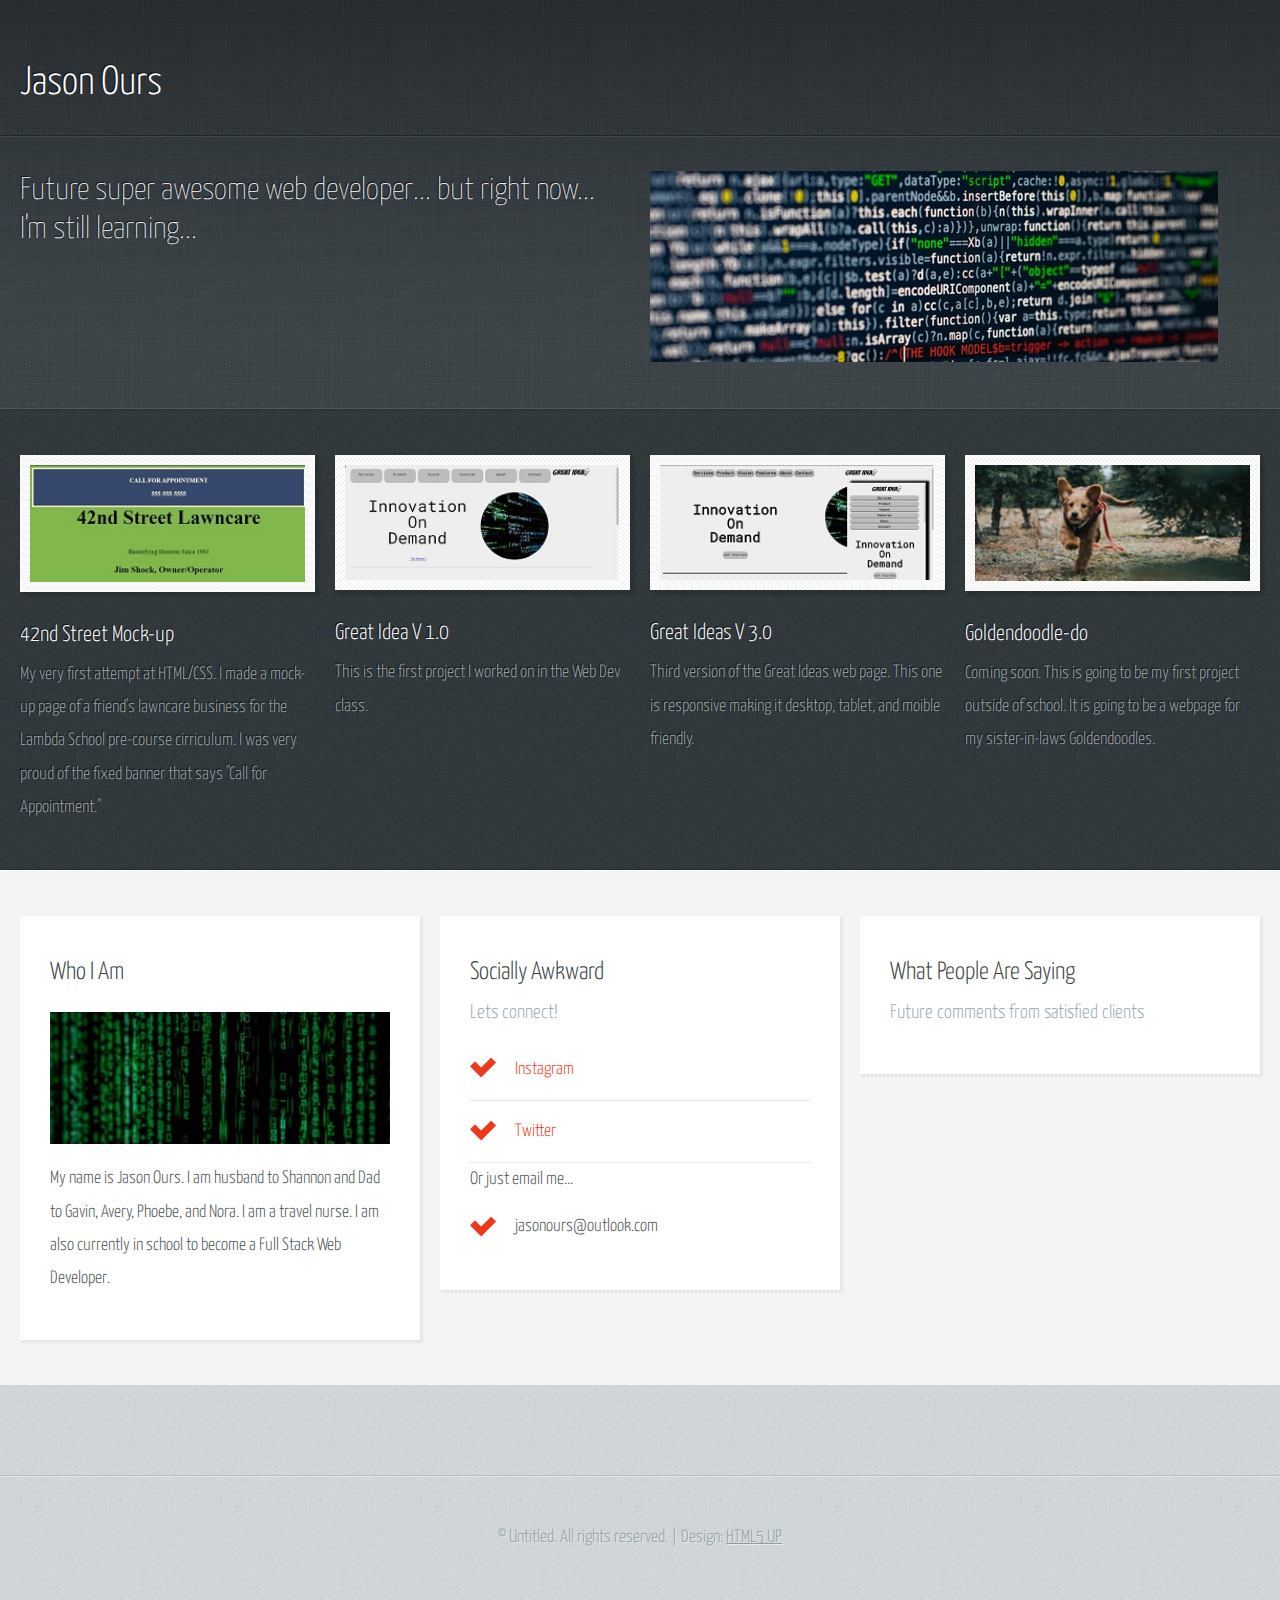
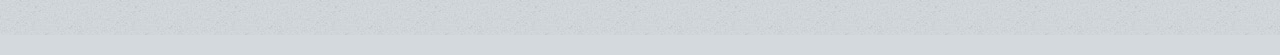
==== index.html @ 46f03d9a "initial commit" ====
<!DOCTYPE HTML>
<!--
	Halcyonic by HTML5 UP
	html5up.net | @ajlkn
	Free for personal and commercial use under the CCA 3.0 license (html5up.net/license)
-->
<html>
	<head>
		<title>Jason Ours Portfolio</title>
		<meta charset="utf-8" />
		<meta name="viewport" content="width=device-width, initial-scale=1, user-scalable=no" />
		<link rel="stylesheet" href="assets/css/main.css" />
	</head>
	<body>
		<div id="page-wrapper">

			<!-- Header -->
				<section id="header">
					<div class="container">
						<div class="row">
							<div class="col-12">

								<!-- Logo -->
									<h1><a href="index.html" id="logo">Jason Ours</a></h1>

								<!-- Nav --> <!--
									<nav id="nav">
										<a href="index.html">Homepage</a>
										<a href="threecolumn.html">Three Column</a>
										<a href="twocolumn1.html">Two Column #1</a>
										<a href="twocolumn2.html">Two Column #2</a>
										<a href="onecolumn.html">One Column</a>
									</nav> -->

							</div>
						</div>
					</div>
					<div id="banner">
						<div class="container">
							<div class="row">
								<div class="col-6 col-12-medium">

									<!-- Banner Copy -->
										<p>Future super awesome web developer... but right now... I'm still learning...</p>
									<!--<a href="#" class="button-large">Go on, click me!</a> -->

								</div>
								<div class="col-6 col-12-medium imp-medium">

									<!-- Banner Image -->
										<!-- <a href="#" class="bordered-feature-image"> --><img src="images/banner.jpg" alt="" /></a>
										<!--Banner image Photo by Markus Spiske temporausch.com from Pexels-->
								</div>
							</div>
						</div>
					</div>
				</section>

			<!-- Features -->
				<section id="features">
					<div class="container">
						<div class="row">
							<div class="col-3 col-6-medium col-12-small">

								<!-- Feature #1 -->
									<section>
										<a href="https://codepen.io/jasonours/pen/WNNBbBN" class="bordered-feature-image"><img src="images/pic01.jpg" alt="" /></a> 
										<h2>42nd Street Mock-up</h2>
										<p>
											My very first attempt at HTML/CSS. I made a mock-up
											page of a friend's lawncare business for the Lambda School
											pre-course cirriculum. I was very proud of the fixed banner
											that says "Call for Appointment."
										</p>
									</section>

							</div>
							<div class="col-3 col-6-medium col-12-small">

								<!-- Feature #2 -->
									<section>
										<a href="https://github.com/jasonours/User-Interface.git" class="bordered-feature-image"><img src="images/pic02.jpg" alt="" /></a> 
										<h2>Great Idea V 1.0</h2>
										<p>
											This is the first project I worked on in the Web Dev class. 
											
										</p>
									</section>

							</div>
							<div class="col-3 col-6-medium col-12-small">

								<!-- Feature #3 -->
									<section>
										<a href="https://github.com/jasonours/responsive-web-design-I.git" class="bordered-feature-image"><img src="images/pic03.jpg" alt="" /></a> 
										<h2>Great Ideas V 3.0</h2>
										<p>
											Third version of the Great Ideas web page. This one is responsive
											making it desktop, tablet, and moible friendly. 
											
										</p>
									</section>

							</div>
							<div class="col-3 col-6-medium col-12-small">

								<!-- Feature #4 -->
									<section>
										<a href="#" class="bordered-feature-image"><img src="images/pic04.jpg" alt="" /></a> <!--Image Photo by Jayden Burdick from Pexels-->
										<h2>Goldendoodle-do</h2>
										<p>
											Coming soon. This is going to be my first project outside of
											school. It is going to be a webpage for my sister-in-laws Goldendoodles.
										</p>
									</section>

							</div>
						</div>
					</div>
				</section>

			<!-- Content -->
				<section id="content">
					<div class="container">
						<div class="row aln-center">
							<div class="col-4 col-12-medium">

								<!-- Box #1 -->
									<section>
										<header>
											<h2>Who I Am</h2>
											<!-- <h3>A subheading about who we are</h3> -->
										</header>
										<a href="#" class="feature-image"><img src="images/pic05.jpg" alt="" /></a> <!--Image Photo by Markus Spiske temporausch.com from Pexels-->
										<p>
											My name is Jason Ours. I am husband to Shannon and Dad to Gavin, Avery, 
											Phoebe, and Nora. I am a travel nurse. I am also currently in school to
											become a Full Stack Web Developer.
										</p>
									</section>

							</div>
							<div class="col-4 col-6-medium col-12-small">

								<!-- Box #2 -->
									<section>
										<header>
											<h2>Socially Awkward</h2>
											<h3>Lets connect!</h3>
										</header>
										<ul class="check-list">
											<li><a href="instagram.com/jasonours/">Instagram</a></li>
											<li><a href="https://twitter.com/jasonours">Twitter</a></li>
											Or just email me...
											<li>jasonours@outlook.com</li>
										</ul>
									</section>

							</div>
							<div class="col-4 col-6-medium col-12-small">

								<!-- Box #3 -->
									<section>
										<header>
											<h2>What People Are Saying</h2>
											<h3>Future comments from satisfied clients</h3>
										</header>
										<!-- <ul class="quote-list">
											<li>
												<img src="images/pic06.jpg" alt="" />
												<p>"Neque nisidapibus mattis"</p>
												<span>Jane Doe, CEO of UntitledCorp</span>
											</li>
											<li>
												<img src="images/pic07.jpg" alt="" />
												<p>"Lorem ipsum consequat!"</p>
												<span>John Doe, President of FakeBiz</span>
											</li>
											<li>
												<img src="images/pic08.jpg" alt="" />
												<p>"Magna veroeros amet tempus"</p>
												<span>Mary Smith, CFO of UntitledBiz</span>
											</li>
										</ul> -->
									</section>

							</div>
						</div>
					</div>
				</section>

			<!-- Footer -->
				<section id="footer">
					<div class="container">
						<div class="row">
							<div class="col-8 col-12-medium">

								<!-- Links -->
									<section> <!--
										<h2>Links to Important Stuff</h2>
										<div>
											<div class="row">
												<div class="col-3 col-12-small">
													<ul class="link-list last-child">
														<li><a href="#">Neque amet dapibus</a></li>
														<li><a href="#">Sed mattis quis rutrum</a></li>
														<li><a href="#">Accumsan suspendisse</a></li>
														<li><a href="#">Eu varius vitae magna</a></li>
													</ul>
												</div>
												<div class="col-3 col-12-small">
													<ul class="link-list last-child">
														<li><a href="#">Neque amet dapibus</a></li>
														<li><a href="#">Sed mattis quis rutrum</a></li>
														<li><a href="#">Accumsan suspendisse</a></li>
														<li><a href="#">Eu varius vitae magna</a></li>
													</ul>
												</div>
												<div class="col-3 col-12-small">
													<ul class="link-list last-child">
														<li><a href="#">Neque amet dapibus</a></li>
														<li><a href="#">Sed mattis quis rutrum</a></li>
														<li><a href="#">Accumsan suspendisse</a></li>
														<li><a href="#">Eu varius vitae magna</a></li>
													</ul>
												</div>
												<div class="col-3 col-12-small">
													<ul class="link-list last-child">
														<li><a href="#">Neque amet dapibus</a></li>
														<li><a href="#">Sed mattis quis rutrum</a></li>
														<li><a href="#">Accumsan suspendisse</a></li>
														<li><a href="#">Eu varius vitae magna</a></li>
													</ul>
												</div>
											</div>
										</div> -->
									</section>

							</div>
							<div class="col-4 col-12-medium imp-medium">

								<!-- Blurb -->
									<section> <!--
										<h2>An Informative Text Blurb</h2>
										<p>
											Duis neque nisi, dapibus sed mattis quis, rutrum accumsan sed. Suspendisse eu
											varius nibh. Suspendisse vitae magna eget odio amet mollis. Duis neque nisi,
											dapibus sed mattis quis, sed rutrum accumsan sed. Suspendisse eu varius nibh
											lorem ipsum amet dolor sit amet lorem ipsum consequat gravida justo mollis.
										</p> -->
									</section>

							</div>
						</div>
					</div>
				</section>

			<!-- Copyright -->
				<div id="copyright">
					&copy; Untitled. All rights reserved. | Design: <a href="http://html5up.net">HTML5 UP</a>
				</div>

		</div>

		<!-- Scripts -->
			<script src="assets/js/jquery.min.js"></script>
			<script src="assets/js/browser.min.js"></script>
			<script src="assets/js/breakpoints.min.js"></script>
			<script src="assets/js/util.js"></script>
			<script src="assets/js/main.js"></script>

	</body>
</html>
---- assets/css/main.css ----
@import url("https://fonts.googleapis.com/css?family=Yanone+Kaffeesatz:400,300,200");

/*
	Halcyonic by HTML5 UP
	html5up.net | @ajlkn
	Free for personal and commercial use under the CCA 3.0 license (html5up.net/license)
*/

html, body, div, span, applet, object,
iframe, h1, h2, h3, h4, h5, h6, p, blockquote,
pre, a, abbr, acronym, address, big, cite,
code, del, dfn, em, img, ins, kbd, q, s, samp,
small, strike, strong, sub, sup, tt, var, b,
u, i, center, dl, dt, dd, ol, ul, li, fieldset,
form, label, legend, table, caption, tbody,
tfoot, thead, tr, th, td, article, aside,
canvas, details, embed, figure, figcaption,
footer, header, hgroup, menu, nav, output, ruby,
section, summary, time, mark, audio, video {
	margin: 0;
	padding: 0;
	border: 0;
	font-size: 100%;
	font: inherit;
	vertical-align: baseline;}

article, aside, details, figcaption, figure,
footer, header, hgroup, menu, nav, section {
	display: block;}

body {
	line-height: 1;
}

ol, ul {
	list-style: none;
}

blockquote, q {
	quotes: none;
}

	blockquote:before, blockquote:after, q:before, q:after {
		content: '';
		content: none;
	}

table {
	border-collapse: collapse;
	border-spacing: 0;
}

body {
	-webkit-text-size-adjust: none;
}

mark {
	background-color: transparent;
	color: inherit;
}

input::-moz-focus-inner {
	border: 0;
	padding: 0;
}

input, select, textarea {
	-moz-appearance: none;
	-webkit-appearance: none;
	-ms-appearance: none;
	appearance: none;
}

/* Basic */

	html {
		box-sizing: border-box;
	}

	*, *:before, *:after {
		box-sizing: inherit;
	}

	body {
		background: #D4D9DD url("images/bg03.jpg");
		color: #474f51;
		font-size: 13.5pt;
		font-family: 'Yanone Kaffeesatz';
		line-height: 1.85em;
		font-weight: 300;
	}

	input, textarea, select {
		color: #474f51;
		font-size: 13.5pt;
		font-family: 'Yanone Kaffeesatz';
		line-height: 1.85em;
		font-weight: 300;
	}

	ul, ol, p, dl {
		margin: 0 0 2em 0;
	}

	a {
		text-decoration: underline;
	}

		a:hover {
			text-decoration: none;
		}

	section > :last-child,
	section:last-child,
	.last-child {
		margin-bottom: 0 !important;
	}

/* Container */

	.container {
		margin: 0 auto;
		max-width: 100%;
		width: 1200px;
	}

		@media screen and (max-width: 1680px) {

			.container {
				width: 1200px;
			}

		}

		@media screen and (max-width: 1280px) {

			.container {
				width: calc(100% - 40px);
			}

		}

		@media screen and (max-width: 980px) {

			.container {
				width: calc(100% - 50px);
			}

		}

		@media screen and (max-width: 736px) {

			.container {
				width: calc(100% - 40px);
			}

		}

/* Row */

	.row {
		display: flex;
		flex-wrap: wrap;
		box-sizing: border-box;
		align-items: stretch;
	}

		.row > * {
			box-sizing: border-box;
		}

		.row.gtr-uniform > * > :last-child {
			margin-bottom: 0;
		}

		.row.aln-left {
			justify-content: flex-start;
		}

		.row.aln-center {
			justify-content: center;
		}

		.row.aln-right {
			justify-content: flex-end;
		}

		.row.aln-top {
			align-items: flex-start;
		}

		.row.aln-middle {
			align-items: center;
		}

		.row.aln-bottom {
			align-items: flex-end;
		}

		.row > .imp {
			order: -1;
		}

		.row > .col-1 {
			width: 8.33333%;
		}

		.row > .off-1 {
			margin-left: 8.33333%;
		}

		.row > .col-2 {
			width: 16.66667%;
		}

		.row > .off-2 {
			margin-left: 16.66667%;
		}

		.row > .col-3 {
			width: 25%;
		}

		.row > .off-3 {
			margin-left: 25%;
		}

		.row > .col-4 {
			width: 33.33333%;
		}

		.row > .off-4 {
			margin-left: 33.33333%;
		}

		.row > .col-5 {
			width: 41.66667%;
		}

		.row > .off-5 {
			margin-left: 41.66667%;
		}

		.row > .col-6 {
			width: 50%;
		}

		.row > .off-6 {
			margin-left: 50%;
		}

		.row > .col-7 {
			width: 58.33333%;
		}

		.row > .off-7 {
			margin-left: 58.33333%;
		}

		.row > .col-8 {
			width: 66.66667%;
		}

		.row > .off-8 {
			margin-left: 66.66667%;
		}

		.row > .col-9 {
			width: 75%;
		}

		.row > .off-9 {
			margin-left: 75%;
		}

		.row > .col-10 {
			width: 83.33333%;
		}

		.row > .off-10 {
			margin-left: 83.33333%;
		}

		.row > .col-11 {
			width: 91.66667%;
		}

		.row > .off-11 {
			margin-left: 91.66667%;
		}

		.row > .col-12 {
			width: 100%;
		}

		.row > .off-12 {
			margin-left: 100%;
		}

		.row.gtr-0 {
			margin-top: 0px;
			margin-left: 0px;
		}

			.row.gtr-0 > * {
				padding: 0px 0 0 0px;
			}

			.row.gtr-0.gtr-uniform {
				margin-top: 0px;
			}

				.row.gtr-0.gtr-uniform > * {
					padding-top: 0px;
				}

		.row.gtr-25 {
			margin-top: -6.25px;
			margin-left: -6.25px;
		}

			.row.gtr-25 > * {
				padding: 6.25px 0 0 6.25px;
			}

			.row.gtr-25.gtr-uniform {
				margin-top: -6.25px;
			}

				.row.gtr-25.gtr-uniform > * {
					padding-top: 6.25px;
				}

		.row.gtr-50 {
			margin-top: -12.5px;
			margin-left: -12.5px;
		}

			.row.gtr-50 > * {
				padding: 12.5px 0 0 12.5px;
			}

			.row.gtr-50.gtr-uniform {
				margin-top: -12.5px;
			}

				.row.gtr-50.gtr-uniform > * {
					padding-top: 12.5px;
				}

		.row {
			margin-top: -25px;
			margin-left: -25px;
		}

			.row > * {
				padding: 25px 0 0 25px;
			}

			.row.gtr-uniform {
				margin-top: -25px;
			}

				.row.gtr-uniform > * {
					padding-top: 25px;
				}

		.row.gtr-150 {
			margin-top: -37.5px;
			margin-left: -37.5px;
		}

			.row.gtr-150 > * {
				padding: 37.5px 0 0 37.5px;
			}

			.row.gtr-150.gtr-uniform {
				margin-top: -37.5px;
			}

				.row.gtr-150.gtr-uniform > * {
					padding-top: 37.5px;
				}

		.row.gtr-200 {
			margin-top: -50px;
			margin-left: -50px;
		}

			.row.gtr-200 > * {
				padding: 50px 0 0 50px;
			}

			.row.gtr-200.gtr-uniform {
				margin-top: -50px;
			}

				.row.gtr-200.gtr-uniform > * {
					padding-top: 50px;
				}

		@media screen and (max-width: 1680px) {

			.row {
				display: flex;
				flex-wrap: wrap;
				box-sizing: border-box;
				align-items: stretch;
			}

				.row > * {
					box-sizing: border-box;
				}

				.row.gtr-uniform > * > :last-child {
					margin-bottom: 0;
				}

				.row.aln-left {
					justify-content: flex-start;
				}

				.row.aln-center {
					justify-content: center;
				}

				.row.aln-right {
					justify-content: flex-end;
				}

				.row.aln-top {
					align-items: flex-start;
				}

				.row.aln-middle {
					align-items: center;
				}

				.row.aln-bottom {
					align-items: flex-end;
				}

				.row > .imp-xlarge {
					order: -1;
				}

				.row > .col-1-xlarge {
					width: 8.33333%;
				}

				.row > .off-1-xlarge {
					margin-left: 8.33333%;
				}

				.row > .col-2-xlarge {
					width: 16.66667%;
				}

				.row > .off-2-xlarge {
					margin-left: 16.66667%;
				}

				.row > .col-3-xlarge {
					width: 25%;
				}

				.row > .off-3-xlarge {
					margin-left: 25%;
				}

				.row > .col-4-xlarge {
					width: 33.33333%;
				}

				.row > .off-4-xlarge {
					margin-left: 33.33333%;
				}

				.row > .col-5-xlarge {
					width: 41.66667%;
				}

				.row > .off-5-xlarge {
					margin-left: 41.66667%;
				}

				.row > .col-6-xlarge {
					width: 50%;
				}

				.row > .off-6-xlarge {
					margin-left: 50%;
				}

				.row > .col-7-xlarge {
					width: 58.33333%;
				}

				.row > .off-7-xlarge {
					margin-left: 58.33333%;
				}

				.row > .col-8-xlarge {
					width: 66.66667%;
				}

				.row > .off-8-xlarge {
					margin-left: 66.66667%;
				}

				.row > .col-9-xlarge {
					width: 75%;
				}

				.row > .off-9-xlarge {
					margin-left: 75%;
				}

				.row > .col-10-xlarge {
					width: 83.33333%;
				}

				.row > .off-10-xlarge {
					margin-left: 83.33333%;
				}

				.row > .col-11-xlarge {
					width: 91.66667%;
				}

				.row > .off-11-xlarge {
					margin-left: 91.66667%;
				}

				.row > .col-12-xlarge {
					width: 100%;
				}

				.row > .off-12-xlarge {
					margin-left: 100%;
				}

				.row.gtr-0 {
					margin-top: 0px;
					margin-left: 0px;
				}

					.row.gtr-0 > * {
						padding: 0px 0 0 0px;
					}

					.row.gtr-0.gtr-uniform {
						margin-top: 0px;
					}

						.row.gtr-0.gtr-uniform > * {
							padding-top: 0px;
						}

				.row.gtr-25 {
					margin-top: -6.25px;
					margin-left: -6.25px;
				}

					.row.gtr-25 > * {
						padding: 6.25px 0 0 6.25px;
					}

					.row.gtr-25.gtr-uniform {
						margin-top: -6.25px;
					}

						.row.gtr-25.gtr-uniform > * {
							padding-top: 6.25px;
						}

				.row.gtr-50 {
					margin-top: -12.5px;
					margin-left: -12.5px;
				}

					.row.gtr-50 > * {
						padding: 12.5px 0 0 12.5px;
					}

					.row.gtr-50.gtr-uniform {
						margin-top: -12.5px;
					}

						.row.gtr-50.gtr-uniform > * {
							padding-top: 12.5px;
						}

				.row {
					margin-top: -25px;
					margin-left: -25px;
				}

					.row > * {
						padding: 25px 0 0 25px;
					}

					.row.gtr-uniform {
						margin-top: -25px;
					}

						.row.gtr-uniform > * {
							padding-top: 25px;
						}

				.row.gtr-150 {
					margin-top: -37.5px;
					margin-left: -37.5px;
				}

					.row.gtr-150 > * {
						padding: 37.5px 0 0 37.5px;
					}

					.row.gtr-150.gtr-uniform {
						margin-top: -37.5px;
					}

						.row.gtr-150.gtr-uniform > * {
							padding-top: 37.5px;
						}

				.row.gtr-200 {
					margin-top: -50px;
					margin-left: -50px;
				}

					.row.gtr-200 > * {
						padding: 50px 0 0 50px;
					}

					.row.gtr-200.gtr-uniform {
						margin-top: -50px;
					}

						.row.gtr-200.gtr-uniform > * {
							padding-top: 50px;
						}

		}

		@media screen and (max-width: 1280px) {

			.row {
				display: flex;
				flex-wrap: wrap;
				box-sizing: border-box;
				align-items: stretch;
			}

				.row > * {
					box-sizing: border-box;
				}

				.row.gtr-uniform > * > :last-child {
					margin-bottom: 0;
				}

				.row.aln-left {
					justify-content: flex-start;
				}

				.row.aln-center {
					justify-content: center;
				}

				.row.aln-right {
					justify-content: flex-end;
				}

				.row.aln-top {
					align-items: flex-start;
				}

				.row.aln-middle {
					align-items: center;
				}

				.row.aln-bottom {
					align-items: flex-end;
				}

				.row > .imp-large {
					order: -1;
				}

				.row > .col-1-large {
					width: 8.33333%;
				}

				.row > .off-1-large {
					margin-left: 8.33333%;
				}

				.row > .col-2-large {
					width: 16.66667%;
				}

				.row > .off-2-large {
					margin-left: 16.66667%;
				}

				.row > .col-3-large {
					width: 25%;
				}

				.row > .off-3-large {
					margin-left: 25%;
				}

				.row > .col-4-large {
					width: 33.33333%;
				}

				.row > .off-4-large {
					margin-left: 33.33333%;
				}

				.row > .col-5-large {
					width: 41.66667%;
				}

				.row > .off-5-large {
					margin-left: 41.66667%;
				}

				.row > .col-6-large {
					width: 50%;
				}

				.row > .off-6-large {
					margin-left: 50%;
				}

				.row > .col-7-large {
					width: 58.33333%;
				}

				.row > .off-7-large {
					margin-left: 58.33333%;
				}

				.row > .col-8-large {
					width: 66.66667%;
				}

				.row > .off-8-large {
					margin-left: 66.66667%;
				}

				.row > .col-9-large {
					width: 75%;
				}

				.row > .off-9-large {
					margin-left: 75%;
				}

				.row > .col-10-large {
					width: 83.33333%;
				}

				.row > .off-10-large {
					margin-left: 83.33333%;
				}

				.row > .col-11-large {
					width: 91.66667%;
				}

				.row > .off-11-large {
					margin-left: 91.66667%;
				}

				.row > .col-12-large {
					width: 100%;
				}

				.row > .off-12-large {
					margin-left: 100%;
				}

				.row.gtr-0 {
					margin-top: 0px;
					margin-left: 0px;
				}

					.row.gtr-0 > * {
						padding: 0px 0 0 0px;
					}

					.row.gtr-0.gtr-uniform {
						margin-top: 0px;
					}

						.row.gtr-0.gtr-uniform > * {
							padding-top: 0px;
						}

				.row.gtr-25 {
					margin-top: -5px;
					margin-left: -5px;
				}

					.row.gtr-25 > * {
						padding: 5px 0 0 5px;
					}

					.row.gtr-25.gtr-uniform {
						margin-top: -5px;
					}

						.row.gtr-25.gtr-uniform > * {
							padding-top: 5px;
						}

				.row.gtr-50 {
					margin-top: -10px;
					margin-left: -10px;
				}

					.row.gtr-50 > * {
						padding: 10px 0 0 10px;
					}

					.row.gtr-50.gtr-uniform {
						margin-top: -10px;
					}

						.row.gtr-50.gtr-uniform > * {
							padding-top: 10px;
						}

				.row {
					margin-top: -20px;
					margin-left: -20px;
				}

					.row > * {
						padding: 20px 0 0 20px;
					}

					.row.gtr-uniform {
						margin-top: -20px;
					}

						.row.gtr-uniform > * {
							padding-top: 20px;
						}

				.row.gtr-150 {
					margin-top: -30px;
					margin-left: -30px;
				}

					.row.gtr-150 > * {
						padding: 30px 0 0 30px;
					}

					.row.gtr-150.gtr-uniform {
						margin-top: -30px;
					}

						.row.gtr-150.gtr-uniform > * {
							padding-top: 30px;
						}

				.row.gtr-200 {
					margin-top: -40px;
					margin-left: -40px;
				}

					.row.gtr-200 > * {
						padding: 40px 0 0 40px;
					}

					.row.gtr-200.gtr-uniform {
						margin-top: -40px;
					}

						.row.gtr-200.gtr-uniform > * {
							padding-top: 40px;
						}

		}

		@media screen and (max-width: 980px) {

			.row {
				display: flex;
				flex-wrap: wrap;
				box-sizing: border-box;
				align-items: stretch;
			}

				.row > * {
					box-sizing: border-box;
				}

				.row.gtr-uniform > * > :last-child {
					margin-bottom: 0;
				}

				.row.aln-left {
					justify-content: flex-start;
				}

				.row.aln-center {
					justify-content: center;
				}

				.row.aln-right {
					justify-content: flex-end;
				}

				.row.aln-top {
					align-items: flex-start;
				}

				.row.aln-middle {
					align-items: center;
				}

				.row.aln-bottom {
					align-items: flex-end;
				}

				.row > .imp-medium {
					order: -1;
				}

				.row > .col-1-medium {
					width: 8.33333%;
				}

				.row > .off-1-medium {
					margin-left: 8.33333%;
				}

				.row > .col-2-medium {
					width: 16.66667%;
				}

				.row > .off-2-medium {
					margin-left: 16.66667%;
				}

				.row > .col-3-medium {
					width: 25%;
				}

				.row > .off-3-medium {
					margin-left: 25%;
				}

				.row > .col-4-medium {
					width: 33.33333%;
				}

				.row > .off-4-medium {
					margin-left: 33.33333%;
				}

				.row > .col-5-medium {
					width: 41.66667%;
				}

				.row > .off-5-medium {
					margin-left: 41.66667%;
				}

				.row > .col-6-medium {
					width: 50%;
				}

				.row > .off-6-medium {
					margin-left: 50%;
				}

				.row > .col-7-medium {
					width: 58.33333%;
				}

				.row > .off-7-medium {
					margin-left: 58.33333%;
				}

				.row > .col-8-medium {
					width: 66.66667%;
				}

				.row > .off-8-medium {
					margin-left: 66.66667%;
				}

				.row > .col-9-medium {
					width: 75%;
				}

				.row > .off-9-medium {
					margin-left: 75%;
				}

				.row > .col-10-medium {
					width: 83.33333%;
				}

				.row > .off-10-medium {
					margin-left: 83.33333%;
				}

				.row > .col-11-medium {
					width: 91.66667%;
				}

				.row > .off-11-medium {
					margin-left: 91.66667%;
				}

				.row > .col-12-medium {
					width: 100%;
				}

				.row > .off-12-medium {
					margin-left: 100%;
				}

				.row.gtr-0 {
					margin-top: 0px;
					margin-left: 0px;
				}

					.row.gtr-0 > * {
						padding: 0px 0 0 0px;
					}

					.row.gtr-0.gtr-uniform {
						margin-top: 0px;
					}

						.row.gtr-0.gtr-uniform > * {
							padding-top: 0px;
						}

				.row.gtr-25 {
					margin-top: -6.25px;
					margin-left: -6.25px;
				}

					.row.gtr-25 > * {
						padding: 6.25px 0 0 6.25px;
					}

					.row.gtr-25.gtr-uniform {
						margin-top: -6.25px;
					}

						.row.gtr-25.gtr-uniform > * {
							padding-top: 6.25px;
						}

				.row.gtr-50 {
					margin-top: -12.5px;
					margin-left: -12.5px;
				}

					.row.gtr-50 > * {
						padding: 12.5px 0 0 12.5px;
					}

					.row.gtr-50.gtr-uniform {
						margin-top: -12.5px;
					}

						.row.gtr-50.gtr-uniform > * {
							padding-top: 12.5px;
						}

				.row {
					margin-top: -25px;
					margin-left: -25px;
				}

					.row > * {
						padding: 25px 0 0 25px;
					}

					.row.gtr-uniform {
						margin-top: -25px;
					}

						.row.gtr-uniform > * {
							padding-top: 25px;
						}

				.row.gtr-150 {
					margin-top: -37.5px;
					margin-left: -37.5px;
				}

					.row.gtr-150 > * {
						padding: 37.5px 0 0 37.5px;
					}

					.row.gtr-150.gtr-uniform {
						margin-top: -37.5px;
					}

						.row.gtr-150.gtr-uniform > * {
							padding-top: 37.5px;
						}

				.row.gtr-200 {
					margin-top: -50px;
					margin-left: -50px;
				}

					.row.gtr-200 > * {
						padding: 50px 0 0 50px;
					}

					.row.gtr-200.gtr-uniform {
						margin-top: -50px;
					}

						.row.gtr-200.gtr-uniform > * {
							padding-top: 50px;
						}

		}

		@media screen and (max-width: 736px) {

			.row {
				display: flex;
				flex-wrap: wrap;
				box-sizing: border-box;
				align-items: stretch;
			}

				.row > * {
					box-sizing: border-box;
				}

				.row.gtr-uniform > * > :last-child {
					margin-bottom: 0;
				}

				.row.aln-left {
					justify-content: flex-start;
				}

				.row.aln-center {
					justify-content: center;
				}

				.row.aln-right {
					justify-content: flex-end;
				}

				.row.aln-top {
					align-items: flex-start;
				}

				.row.aln-middle {
					align-items: center;
				}

				.row.aln-bottom {
					align-items: flex-end;
				}

				.row > .imp-small {
					order: -1;
				}

				.row > .col-1-small {
					width: 8.33333%;
				}

				.row > .off-1-small {
					margin-left: 8.33333%;
				}

				.row > .col-2-small {
					width: 16.66667%;
				}

				.row > .off-2-small {
					margin-left: 16.66667%;
				}

				.row > .col-3-small {
					width: 25%;
				}

				.row > .off-3-small {
					margin-left: 25%;
				}

				.row > .col-4-small {
					width: 33.33333%;
				}

				.row > .off-4-small {
					margin-left: 33.33333%;
				}

				.row > .col-5-small {
					width: 41.66667%;
				}

				.row > .off-5-small {
					margin-left: 41.66667%;
				}

				.row > .col-6-small {
					width: 50%;
				}

				.row > .off-6-small {
					margin-left: 50%;
				}

				.row > .col-7-small {
					width: 58.33333%;
				}

				.row > .off-7-small {
					margin-left: 58.33333%;
				}

				.row > .col-8-small {
					width: 66.66667%;
				}

				.row > .off-8-small {
					margin-left: 66.66667%;
				}

				.row > .col-9-small {
					width: 75%;
				}

				.row > .off-9-small {
					margin-left: 75%;
				}

				.row > .col-10-small {
					width: 83.33333%;
				}

				.row > .off-10-small {
					margin-left: 83.33333%;
				}

				.row > .col-11-small {
					width: 91.66667%;
				}

				.row > .off-11-small {
					margin-left: 91.66667%;
				}

				.row > .col-12-small {
					width: 100%;
				}

				.row > .off-12-small {
					margin-left: 100%;
				}

				.row.gtr-0 {
					margin-top: 0px;
					margin-left: 0px;
				}

					.row.gtr-0 > * {
						padding: 0px 0 0 0px;
					}

					.row.gtr-0.gtr-uniform {
						margin-top: 0px;
					}

						.row.gtr-0.gtr-uniform > * {
							padding-top: 0px;
						}

				.row.gtr-25 {
					margin-top: -5px;
					margin-left: -5px;
				}

					.row.gtr-25 > * {
						padding: 5px 0 0 5px;
					}

					.row.gtr-25.gtr-uniform {
						margin-top: -5px;
					}

						.row.gtr-25.gtr-uniform > * {
							padding-top: 5px;
						}

				.row.gtr-50 {
					margin-top: -10px;
					margin-left: -10px;
				}

					.row.gtr-50 > * {
						padding: 10px 0 0 10px;
					}

					.row.gtr-50.gtr-uniform {
						margin-top: -10px;
					}

						.row.gtr-50.gtr-uniform > * {
							padding-top: 10px;
						}

				.row {
					margin-top: -20px;
					margin-left: -20px;
				}

					.row > * {
						padding: 20px 0 0 20px;
					}

					.row.gtr-uniform {
						margin-top: -20px;
					}

						.row.gtr-uniform > * {
							padding-top: 20px;
						}

				.row.gtr-150 {
					margin-top: -30px;
					margin-left: -30px;
				}

					.row.gtr-150 > * {
						padding: 30px 0 0 30px;
					}

					.row.gtr-150.gtr-uniform {
						margin-top: -30px;
					}

						.row.gtr-150.gtr-uniform > * {
							padding-top: 30px;
						}

				.row.gtr-200 {
					margin-top: -40px;
					margin-left: -40px;
				}

					.row.gtr-200 > * {
						padding: 40px 0 0 40px;
					}

					.row.gtr-200.gtr-uniform {
						margin-top: -40px;
					}

						.row.gtr-200.gtr-uniform > * {
							padding-top: 40px;
						}

		}

/* Multi-use */

	.link-list li {
		padding: 0.2em 0 0.2em 0;
	}

		.link-list li:first-child {
			padding-top: 0 !important;
			border-top: 0 !important;
		}

		.link-list li:last-child {
			padding-bottom: 0 !important;
			border-bottom: 0 !important;
		}

	.quote-list li {
		padding: 1em 0 1em 0;
		overflow: hidden;
	}

		.quote-list li:first-child {
			padding-top: 0 !important;
			border-top: 0 !important;
		}

		.quote-list li:last-child {
			padding-bottom: 0 !important;
			border-bottom: 0 !important;
		}

		.quote-list li img {
			float: left;
		}

		.quote-list li p {
			margin: 0 0 0 90px;
			font-size: 1.2em;
			font-style: italic;
		}

		.quote-list li span {
			display: block;
			margin-left: 90px;
			font-size: 0.9em;
			font-weight: 400;
		}

	.check-list li {
		padding: 0.7em 0 0.7em 45px;
		font-size: 1.2em;
		background: url("images/icon-checkmark.png") 0px 1.05em no-repeat;
	}

	.check-list a {
		text-decoration: none;
	}

		.check-list li:first-child {
			padding-top: 0 !important;
			border-top: 0 !important;
			background-position: 0 0.3em;
		}

		.check-list li:last-child {
			padding-bottom: 0 !important;
			border-bottom: 0 !important;
		}

	.feature-image {
		display: block;
		margin: 0 0 2em 0;
		outline: 0;
	}

		.feature-image img {
			display: block;
			width: 100%;
		}

	.bordered-feature-image {
		display: block;
		background: #fff url("images/bg04.png");
		padding: 10px;
		box-shadow: 3px 3px 3px 1px rgba(0, 0, 0, 0.15);
		margin: 0 0 1.5em 0;
		outline: 0;
	}

		.bordered-feature-image img {
			display: block;
			width: 100%;
		}

	.button-large {
		background-image: -moz-linear-gradient(top, #ed391b, #ce1a00);
		background-image: -webkit-linear-gradient(top, #ed391b, #ce1a00);
		background-image: -ms-linear-gradient(top, #ed391b, #ce1a00);
		background-image: linear-gradient(top, #ed391b, #ce1a00);
		display: inline-block;
		background-color: #ed391b;
		color: #fff;
		text-decoration: none;
		font-size: 1.75em;
		height: 2em;
		line-height: 2.125em;
		font-weight: 300;
		padding: 0 45px;
		outline: 0;
		border-radius: 10px;
		box-shadow: inset 0px 0px 0px 1px rgba(0, 0, 0, 0.75), inset 0px 2px 0px 0px rgba(255, 192, 192, 0.5), inset 0px 0px 0px 2px rgba(255, 96, 96, 0.85), 3px 3px 3px 1px rgba(0, 0, 0, 0.15);
		text-shadow: -1px -1px 1px rgba(0, 0, 0, 0.5);
	}

		.button-large:hover {
			background-image: -moz-linear-gradient(top, #fd492b, #de2a10);
			background-image: -webkit-linear-gradient(top, #fd492b, #de2a10);
			background-image: -ms-linear-gradient(top, #fd492b, #de2a10);
			background-image: linear-gradient(top, #fd492b, #de2a10);
			background-color: #fd492b;
			box-shadow: inset 0px 0px 0px 1px rgba(0, 0, 0, 0.75), inset 0px 2px 0px 0px rgba(255, 192, 192, 0.5), inset 0px 0px 0px 2px rgba(255, 96, 96, 0.85), 3px 3px 3px 1px rgba(0, 0, 0, 0.15);
		}

		.button-large:active {
			background-image: -moz-linear-gradient(top, #ce1a00, #ed391b);
			background-image: -webkit-linear-gradient(top, #ce1a00, #ed391b);
			background-image: -ms-linear-gradient(top, #ce1a00, #ed391b);
			background-image: linear-gradient(top, #ce1a00, #ed391b);
			background-color: #ce1a00;
			box-shadow: inset 0px 0px 0px 1px rgba(0, 0, 0, 0.75), inset 0px 2px 0px 0px rgba(255, 192, 192, 0.5), inset 0px 0px 0px 2px rgba(255, 96, 96, 0.85), 3px 3px 3px 1px rgba(0, 0, 0, 0.15);
		}

/* Header */

	#header {
		position: relative;
		background: #3B4346 url("images/bg01.jpg");
		border-bottom: solid 1px #272d30;
		box-shadow: inset 0px -1px 0px 0px #51575a;
		text-shadow: -1px -1px 1px rgba(0, 0, 0, 0.75);
	}

		#header > .container {
			position: relative;
			min-height: 155px;
		}

		#header h1 {
			position: absolute;
			left: 0;
			bottom: 35px;
			font-size: 2.75em;
		}

			#header h1 a {
				color: #fff;
				text-decoration: none;
			}

		#header nav {
			position: absolute;
			right: 0;
			bottom: 35px;
			font-weight: 200;
		}

			#header nav a {
				color: #c6c8c8;
				text-decoration: none;
				font-size: 1.4em;
				margin-left: 60px;
				outline: 0;
			}

				#header nav a:hover {
					color: #f6f8f8;
				}

		.subpage #header > .container {
			height: 155px;
		}

/* Banner */

	#banner {
		border-top: solid 1px #222628;
		box-shadow: inset 0px 1px 0px 0px #3e484a;
		padding: 35px 0 35px 0;
		color: #fff;
	}

		#banner .bordered-feature-image {
			margin-bottom: 0;
		}

		#banner p {
			font-size: 2em;
			font-weight: 200;
			line-height: 1.25em;
			padding-right: 1em;
			margin: 0 0 1em 0;
		}

/* Features */

	#features {
		background: #353D40 url("images/bg02.jpg");
		border-bottom: solid 1px #272e31;
		padding: 45px 0 45px 0;
		text-shadow: -1px -1px 1px rgba(0, 0, 0, 0.75);
		color: #a0a8ab;
	}

		#features h2 {
			font-size: 1.25em;
			color: #fff;
			margin: 0 0 0.25em 0;
		}

		#features a {
			color: #e0e8eb;
		}

		#features strong {
			color: #fff;
		}

/* Content */

	#content {
		background: #f7f7f7 url("images/bg04.png");
		border-top: solid 1px #fff;
		padding: 45px 0 45px 0;
	}

		#content section {
			background: #fff;
			padding: 40px 30px 45px 30px;
			box-shadow: 2px 2px 2px 1px rgba(128, 128, 128, 0.1);
			margin: 0 0 25px 0;
		}

		#content h2 {
			font-size: 1.8em;
			color: #373f42;
			margin: 0 0 0.25em 0;
		}

		#content h3 {
			color: #96a9b5;
			font-size: 1.25em;
		}

		#content a {
			color: #ED391B;
		}

		#content header {
			margin: 0 0 2em 0;
		}

		#content .quote-list li {
			border-bottom: solid 1px #e2e6e8;
		}

		#content .link-list li {
			border-bottom: solid 1px #e2e6e8;
		}

		#content .check-list li {
			border-bottom: solid 1px #e2e6e8;
		}

/* Footer */

	#footer {
		padding: 45px 0 45px 0;
		text-shadow: 1px 1px 1px white;
		color: #546b76;
		text-shadow: 1px 1px 0px rgba(255, 255, 255, 0.5);
	}

		#footer h2 {
			font-size: 1.25em;
			color: #212f35;
			margin: 0 0 1em 0;
		}

		#footer a {
			color: #546b76;
		}

		#footer .quote-list li {
			border-top: solid 1px #e0e4e6;
			border-bottom: solid 1px #b5bec3;
		}

		#footer .link-list li {
			border-top: solid 1px #e0e4e6;
			border-bottom: solid 1px #b5bec3;
		}

		#footer .check-list li {
			border-top: solid 1px #e0e4e6;
			border-bottom: solid 1px #b5bec3;
		}

/* Copyright */

	#copyright {
		border-top: solid 1px #b5bec3;
		box-shadow: inset 0px 1px 0px 0px #e0e4e7;
		text-align: center;
		padding: 45px 0 80px 0;
		color: #8d9ca3;
		text-shadow: 1px 1px 0px rgba(255, 255, 255, 0.5);
	}

		#copyright a {
			color: #8d9ca3;
		}

/* Large */

	@media screen and (max-width: 1280px) {

		/* Multi-use */

			.check-list li {
				font-size: 1em;
				line-height: 2em;
			}

			.quote-list li {
				padding: 1em 0 1em 0;
			}

				.quote-list li img {
					width: 60px;
				}

				.quote-list li p {
					margin: 0 0 0 80px;
					font-size: 1em;
					font-style: italic;
					line-height: 1.8em;
				}

				.quote-list li span {
					display: block;
					margin-left: 80px;
					font-size: 0.8em;
					font-weight: 400;
					line-height: 1.8em;
				}

			.feature-image {
				margin: 0 0 1em 0;
			}

			.button-large {
				font-size: 1.5em;
			}

		/* Banner */

			#banner p {
				font-size: 1.75em;
			}

		/* Header */

			#header h1 {
				font-size: 2.25em;
			}

			#header nav a {
				font-size: 1.1em;
			}

		/* Content */

			#content h2 {
				font-size: 1.4em;
			}

			#content h3 {
				font-size: 1.1em;
			}

			#content header {
				margin: 0 0 1.25em 0;
			}

	}

/* Medium */

	#navPanel, #titleBar {
		display: none;
	}

	@media screen and (max-width: 980px) {

		/* Basic */

			html, body {
				overflow-x: hidden;
			}

		/* Header */

			#header {
				text-align: center;
			}

				#header > .container:first-child {
					display: none;
				}

		/* Content */

			#content {
				padding: 25px 0;
			}

		/* Nav */

			#page-wrapper {
				-moz-backface-visibility: hidden;
				-webkit-backface-visibility: hidden;
				-ms-backface-visibility: hidden;
				backface-visibility: hidden;
				-moz-transition: -moz-transform 0.5s ease;
				-webkit-transition: -webkit-transform 0.5s ease;
				-ms-transition: -ms-transform 0.5s ease;
				transition: transform 0.5s ease;
				padding-bottom: 1px;
				padding-top: 44px;
			}

			#titleBar {
				-moz-backface-visibility: hidden;
				-webkit-backface-visibility: hidden;
				-ms-backface-visibility: hidden;
				backface-visibility: hidden;
				-moz-transition: -moz-transform 0.5s ease;
				-webkit-transition: -webkit-transform 0.5s ease;
				-ms-transition: -ms-transform 0.5s ease;
				transition: transform 0.5s ease;
				display: block;
				height: 44px;
				left: 0;
				position: fixed;
				top: 0;
				width: 100%;
				z-index: 10001;
				color: #fff;
				background: url("images/bg04.jpg");
				box-shadow: inset 0px -20px 70px 0px rgba(200, 220, 245, 0.1), inset 0px -1px 0px 0px rgba(255, 255, 255, 0.1), 0px 1px 7px 0px rgba(0, 0, 0, 0.6);
				text-shadow: -1px -1px 1px rgba(0, 0, 0, 0.75);
			}

				#titleBar .title {
					display: block;
					text-align: center;
					font-size: 1.2em;
					font-weight: 400;
					line-height: 48px;
				}

				#titleBar .toggle {
					position: absolute;
					left: 0;
					top: 0;
					width: 80px;
					height: 60px;
				}

					#titleBar .toggle:after {
						content: '';
						display: block;
						position: absolute;
						top: 6px;
						left: 6px;
						color: #fff;
						background: rgba(255, 255, 255, 0.025);
						box-shadow: inset 0px 1px 0px 0px rgba(255, 255, 255, 0.1), inset 0px 0px 0px 1px rgba(255, 255, 255, 0.05), inset 0px -8px 10px 0px rgba(0, 0, 0, 0.15), 0px 1px 2px 0px rgba(0, 0, 0, 0.25);
						text-shadow: -1px -1px 1px black;
						width: 49px;
						height: 31px;
						border-radius: 8px;
					}

					#titleBar .toggle:before {
						content: '';
						position: absolute;
						width: 20px;
						height: 30px;
						background: url("images/mobileUI-site-nav-opener-bg.svg");
						top: 15px;
						left: 20px;
						z-index: 1;
						opacity: 0.25;
					}

					#titleBar .toggle:active:after {
						background: rgba(255, 255, 255, 0.05);
					}

			#navPanel {
				-moz-backface-visibility: hidden;
				-webkit-backface-visibility: hidden;
				-ms-backface-visibility: hidden;
				backface-visibility: hidden;
				-moz-transform: translateX(-275px);
				-webkit-transform: translateX(-275px);
				-ms-transform: translateX(-275px);
				transform: translateX(-275px);
				-moz-transition: -moz-transform 0.5s ease;
				-webkit-transition: -webkit-transform 0.5s ease;
				-ms-transition: -ms-transform 0.5s ease;
				transition: transform 0.5s ease;
				display: block;
				height: 100%;
				left: 0;
				overflow-y: auto;
				position: fixed;
				top: 0;
				width: 275px;
				z-index: 10002;
				background: url("images/bg04.jpg");
				box-shadow: inset -1px 0px 0px 0px rgba(255, 255, 255, 0.25), inset -2px 0px 25px 0px rgba(0, 0, 0, 0.5);
				text-shadow: -1px -1px 1px black;
			}

				#navPanel .link {
					display: block;
					color: #fff;
					text-decoration: none;
					font-size: 1.25em;
					line-height: 2em;
					padding: 0.625em 1.5em 0.325em 1.5em;
					border-top: solid 1px #373d40;
					border-bottom: solid 1px rgba(0, 0, 0, 0.4);
				}

					#navPanel .link:first-child {
						border-top: 0;
					}

					#navPanel .link:last-child {
						border-bottom: 0;
					}

			body.navPanel-visible #page-wrapper {
				-moz-transform: translateX(275px);
				-webkit-transform: translateX(275px);
				-ms-transform: translateX(275px);
				transform: translateX(275px);
			}

			body.navPanel-visible #titleBar {
				-moz-transform: translateX(275px);
				-webkit-transform: translateX(275px);
				-ms-transform: translateX(275px);
				transform: translateX(275px);
			}

			body.navPanel-visible #navPanel {
				-moz-transform: translateX(0);
				-webkit-transform: translateX(0);
				-ms-transform: translateX(0);
				transform: translateX(0);
			}

	}

/* Small */

	@media screen and (max-width: 736px) {

		/* Basic */

			body, input, textarea, select {
				font-size: 13pt;
				line-height: 1.4em;
			}

		/* Multi-use */

			.link-list li {
				padding: 0.75em 0 0.75em 0;
			}

			.quote-list li p {
				margin-bottom: 0.5em;
			}

			.check-list li {
				font-size: 1em;
			}

			.button-large {
				width: 100%;
			}

		/* Banner */

			#banner p {
				font-size: 1.25em;
				font-weight: 200;
				line-height: 1.25em;
				margin: 0 0 1em 0;
			}

		/* Content */

			#content section {
				padding: 30px 20px;
			}

			#content h2 {
				font-size: 1.25em;
			}

			#content h3 {
				font-size: 1em;
			}

			#content header {
				margin: 0 0 1.25em 0;
			}

		/* Footer */

			#footer .link-list {
				margin: 0 0 10px 0 !important;
			}

		/* Copyright */

			#copyright {
				padding: 20px 30px;
			}

	}
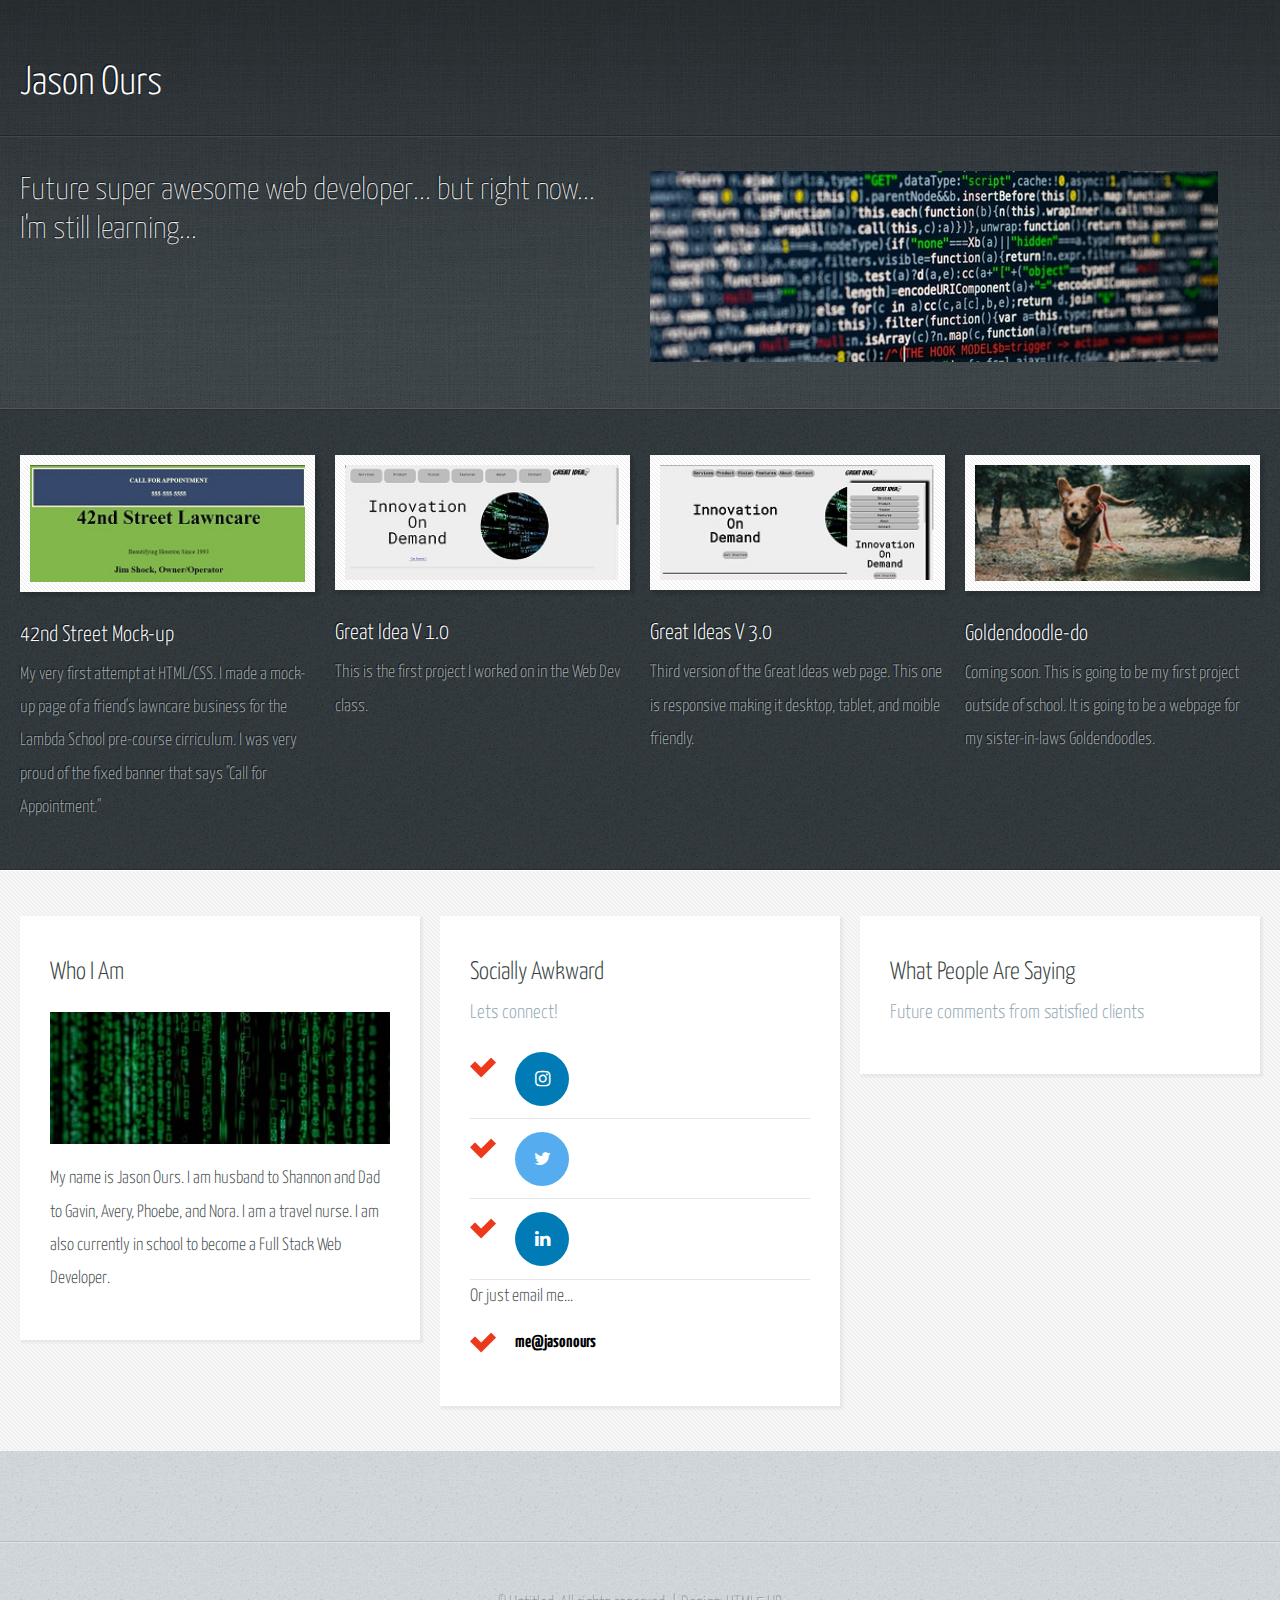
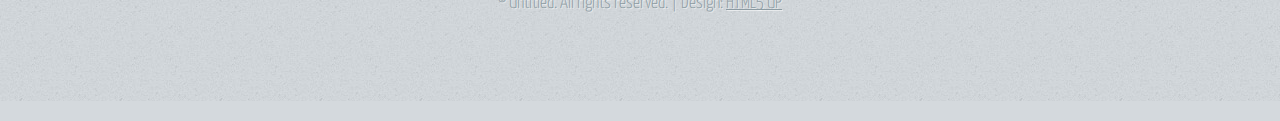
==== commit bab9bce7: "added social media buttons" ====
--- a/index.html
+++ b/index.html
@@ -10,6 +10,7 @@
 		<meta charset="utf-8" />
 		<meta name="viewport" content="width=device-width, initial-scale=1, user-scalable=no" />
 		<link rel="stylesheet" href="assets/css/main.css" />
+		<link rel="stylesheet" href="https://cdnjs.cloudflare.com/ajax/libs/font-awesome/4.7.0/css/font-awesome.min.css">
 	</head>
 	<body>
 		<div id="page-wrapper">
@@ -149,10 +150,11 @@
 											<h3>Lets connect!</h3>
 										</header>
 										<ul class="check-list">
-											<li><a href="instagram.com/jasonours/">Instagram</a></li>
-											<li><a href="https://twitter.com/jasonours">Twitter</a></li>
+											<li><a href="https://www.instagram.com/jasonours/" class="fa fa-instagram"></a></li>
+											<li><a href="https://twitter.com/jasonours" class=" fa fa-twitter"></a></li>
+											<li><a href="https://www.linkedin.com/in/jason-ours-43037a1a0/" class=" fa fa-linkedin"></a></li>
 											Or just email me...
-											<li>jasonours@outlook.com</li>
+											<li><a href="mailto:me@jasonours.com" class="email">me@jasonours</a></li>
 										</ul>
 									</section>
 
--- a/assets/css/main.css
+++ b/assets/css/main.css
@@ -1432,11 +1432,11 @@
 		font-size: 1.2em;
 		background: url("images/icon-checkmark.png") 0px 1.05em no-repeat;
 	}
-
+		
 	.check-list a {
 		text-decoration: none;
 	}
-
+		
 		.check-list li:first-child {
 			padding-top: 0 !important;
 			border-top: 0 !important;
@@ -1511,6 +1511,42 @@
 			box-shadow: inset 0px 0px 0px 1px rgba(0, 0, 0, 0.75), inset 0px 2px 0px 0px rgba(255, 192, 192, 0.5), inset 0px 0px 0px 2px rgba(255, 96, 96, 0.85), 3px 3px 3px 1px rgba(0, 0, 0, 0.15);
 		}
 
+	.fa {
+  		padding: 1em;
+  		font-size: 1em;
+  		width: 3em;
+  		text-align: center;
+  		text-decoration: none;
+		border-radius: 50%;
+				
+	}
+
+	.fa:hover {
+		   opacity: 0.8;
+	}
+	
+	.fa-twitter {
+		background: #55AcEE;
+		color: white;
+	}
+
+	.fa-instagram {
+ 		background: #007bb5;
+  		color: white;
+	}
+
+	.fa-linkedin {
+  		background: #007bb5;
+  		color: white;
+	}
+
+	.email {
+		color: black;
+		font-weight: bold;
+	}
+	
+	
+
 /* Header */
 
 	#header {
@@ -1632,8 +1668,8 @@
 			font-size: 1.25em;
 		}
 
-		#content a {
-			color: #ED391B;
+		#content a .fa-twitter {
+			color: #55ACEE;
 		}
 
 		#content header {
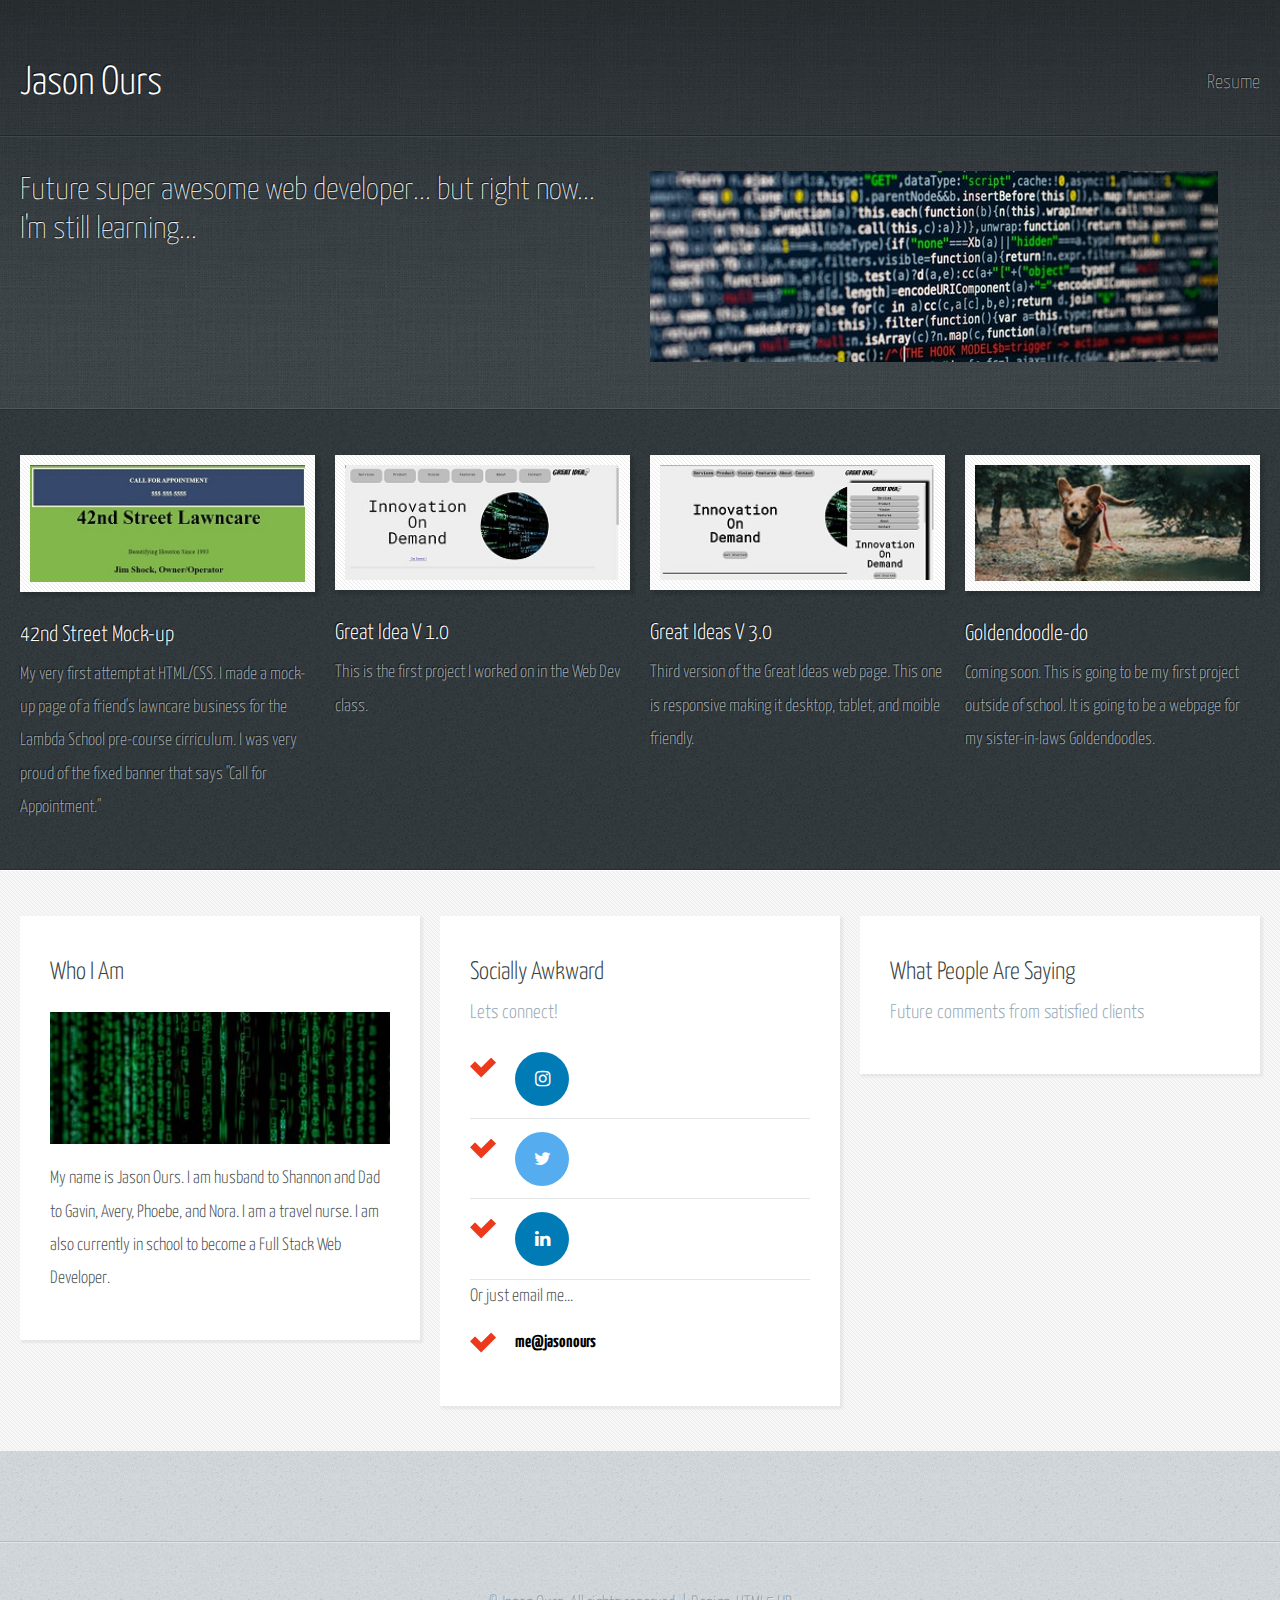
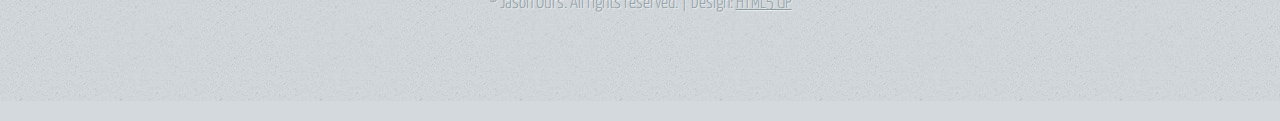
==== commit 67a6328e: "added resume" ====
--- a/index.html
+++ b/index.html
@@ -24,10 +24,10 @@
 								<!-- Logo -->
 									<h1><a href="index.html" id="logo">Jason Ours</a></h1>
 
-								<!-- Nav --> <!--
+								<!-- Nav --> 
 									<nav id="nav">
-										<a href="index.html">Homepage</a>
-										<a href="threecolumn.html">Three Column</a>
+										<a href="resume.html">Resume</a>
+									<!--	<a href="threecolumn.html">Three Column</a>
 										<a href="twocolumn1.html">Two Column #1</a>
 										<a href="twocolumn2.html">Two Column #2</a>
 										<a href="onecolumn.html">One Column</a>
@@ -259,7 +259,7 @@
 
 			<!-- Copyright -->
 				<div id="copyright">
-					&copy; Untitled. All rights reserved. | Design: <a href="http://html5up.net">HTML5 UP</a>
+					&copy; Jason Ours. All rights reserved. | Design: <a href="http://html5up.net">HTML5 UP</a>
 				</div>
 
 		</div>
--- a/assets/css/main.css
+++ b/assets/css/main.css
@@ -2061,4 +2061,6 @@
 				padding: 20px 30px;
 			}
 
-	}+	}
+
+	